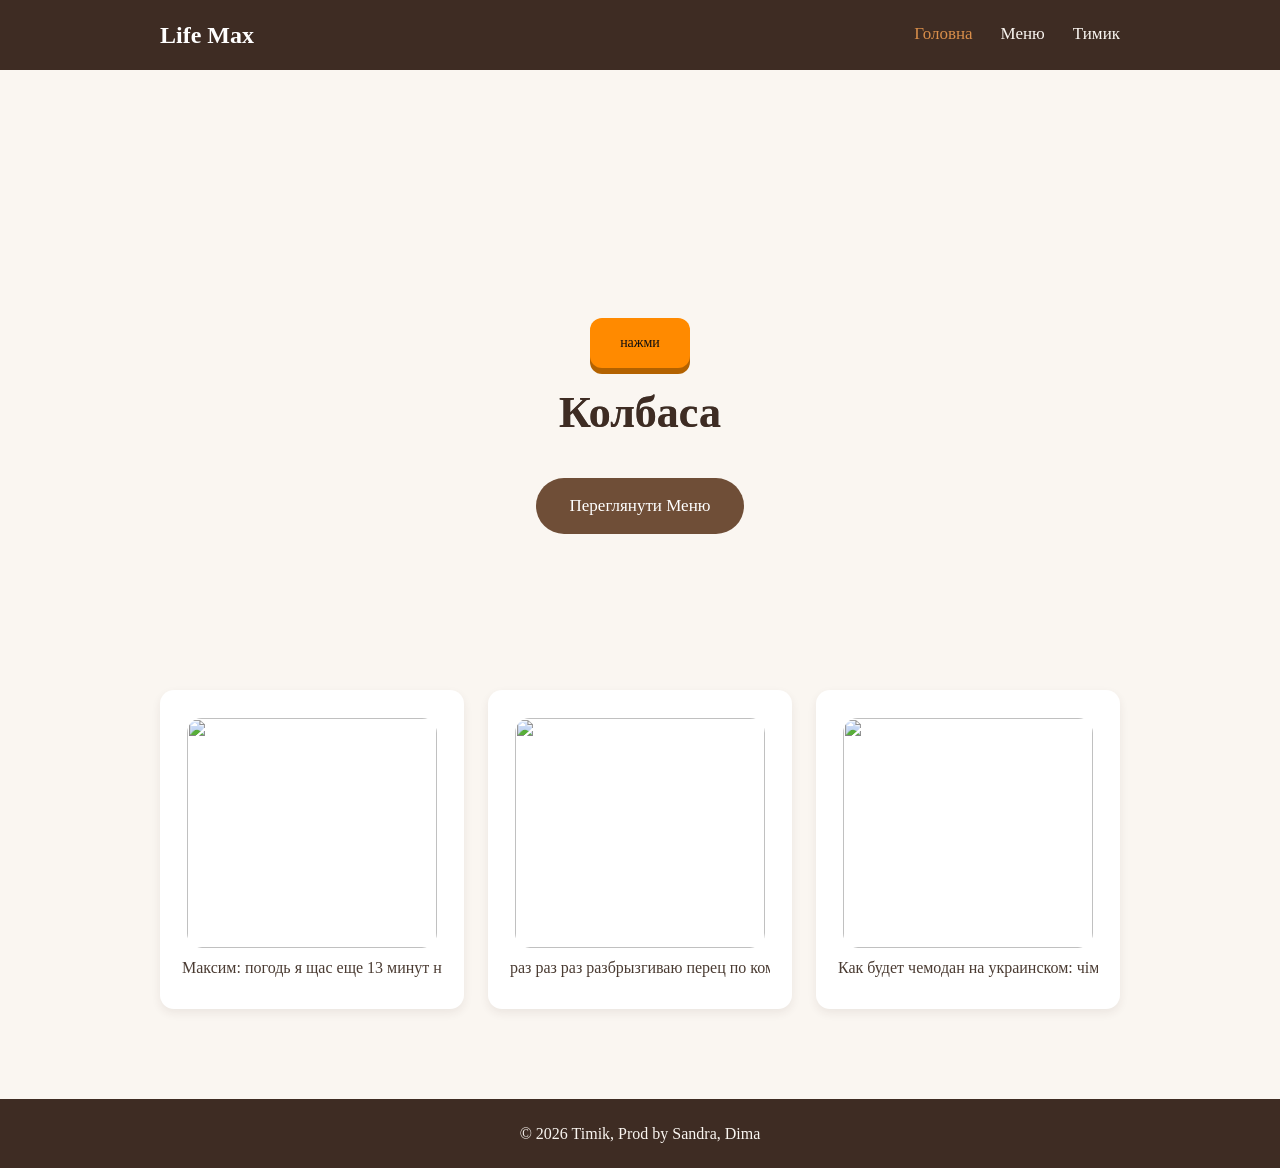
==== index.html @ f0c4d4b3 "Add files via upload" ====
<!doctype html>
<html lang="en">

<head>
  <meta charset="UTF-8" />
  <meta name="viewport" content="width=device-width, initial-scale=1.0" />
  <title>Гнида</title>
  <link rel="stylesheet" href="./styles.css" />
  <link rel="icon" href="data:,">
</head>

<body>
  <header>
    <div class="container">
      <a href="index.html" class="logo">Life Max</a>
      <nav>
        <a href="index.html" class="active">Головна</a>
        <a href="menu.html">Меню</a>
        <a href="contact.html">Тимик</a>
      </nav>
    </div>
  </header>
  <main>
    <section class="hero">
      <video autoplay muted loop src="/img/nakurenuy.MP4"class="cup"></video>
      <audio id="bgm" src="/audio/br.mp3"></audio>
      <button id="btn" class="audio">нажми</button>
      <h1 class="shimmer-text">Колбаса</h1>
      <p></p>
      <a href="menu.html" class="btn">Переглянути Меню</a>
    </section>
    <section>
      <div class="container">
        <h2></h2>
        <div class="features">
          <div class="card">
            <img src="/img/sandra-max-tt.jpg" alt="" class="icon">
            <div class="reveal-zone">
              <div class="reveal-track">
                <p class="text">Максим: погодь я щас еще 13 минут на уроке потом ленивые вареники быстро сделаю
                  и пойдем</p>
                <p class="text">Максим: погодь я щас еще 13 минут на уроке потом ленивые вареники быстро сделаю
                  и пойдем</p>
              </div>
            </div>
          </div>
          <div class="card">
            <img src="/img/Sanya-max.jpg" alt="" class="icon2">
            <div class="reveal-zone">
              <div class="reveal-track">
                <p class="text">раз раз раз разбрызгиваю перец по комнате чтобы почувствовать себя живым</p>
                <p class="text">раз раз раз разбрызгиваю перец по комнате чтобы почувствовать себя живым</p>
              </div>
            </div>
          </div>
          <div class="card">
            <img src="/img/sandra-max.jpg" alt="" class="icon3">
            <div class="reveal-zone">
              <div class="reveal-track">
                <p class="text">Как будет чемодан на украинском: чімідім</p>
                <p class="text">Как будет чемодан на украинском: чімідім</p>
              </div>
            </div>
          </div>
        </div>
      </div>
    </section>
  </main>
  <footer>
    <p>© 2026 Timik, Prod by Sandra, Dima</p>
  </footer>
  <script src="/script.js"></script>
</body>

</html>
---- styles.css ----
:root {
  --brown-light: #d9cfc7;
  --brown-dark: #3e2c23;
  --brown: #6f4e37;
  --cream: #faf6f1;
  --accent: #d98e4a;
  --text: #4a3b32;
  --white: #ffffff;
  --shadow: 0 10px 24px rgba(62, 44, 35, 0.15);
}

* {
  margin: 0;
  padding: 0;
  box-sizing: border-box;
}

body {
  font-family: Georgia, "Times New Roman", serif;
  background: var(--cream);
  color: var(--text);
  line-height: 1.6;
}

.container {
  max-width: 1000px;
  margin: 0 auto;
  padding: 0 20px;
}

header {
  background: var(--brown-dark);
  padding: 16px 0;
  position: sticky;
  top: 0;
  z-index: 100;
}

header .container {
  display: flex;
  justify-content: space-between;
  align-items: center;
}

.logo {
  color: var(--white);
  font-size: 24px;
  font-weight: bold;
  text-decoration: none;
}

nav {
  display: flex;
  gap: 28px;
}

nav a {
  color: var(--cream);
  font-size: 17px;
  position: relative;
  text-decoration: none;
  padding-bottom: 4px;
}

nav a.active {
  color: var(--accent);
}

.hero {
  text-align: center;
  padding: 90px 20px 70px;
}

.cup {
  font-size: 72px;
  display: inline-block;
  width: 300px;
  
}

.hero h1 {
  font-size: 44px;
  color: var(--brown-dark);
  margin: 10px 0;
}

.hero p {
  font-size: 20px;
  margin-bottom: 30px;
}

.btn {
  display: inline-block;
  background-color: var(--brown);
  color: var(--white);
  padding: 14px 34px;
  border-radius: 30px;
  text-decoration: none;
  border: none;
  font-size: 17px;
  cursor: pointer;
  font-family: inherit;
}

section {
  padding: 50px 0;
}

h2 {
  text-align: center;
  font-size: 32px;
  color: var(--brown-dark);
  margin-bottom: 36px;
}

.features {
  display: flex;
  gap: 24px;
  flex-wrap: wrap;
}

.card {
  background-color: var(--white);
  border-radius: 14px;
  padding: 28px 22px;
  text-align: center;
  box-shadow: 0 4px 10px rgba(62, 44, 35, 0.08);
  flex-basis: 260px;
  flex-grow: 1;
  flex-shrink: 1;
}

.card .icon {
  width: 250px;
  height: 230px;
  border-radius: 15px;
}
.card .icon2 {
  width: 250px;
  height: 230px;
  border-radius: 15px;

}
.card .icon3 {
  width: 250px;
  height: 230px;
  border-radius: 15px;
}

.card h3 {
  color: var(--brown);
  margin: 12px 0 8px;
}

.menu-grid {
  display: grid;
  grid-template-columns: repeat(3, 1fr);
  gap: 24px;
}

.price {
  display: block;
  margin-top: 10px;
  font-size: 20px;
  font-weight: bold;
  color: var(--accent);
}

.contact-info {
  text-align: center;
  margin-bottom: 40px;
}

.contact-info p {
  font-size: 18px;
  padding: 6px 0;
}
form {
  max-width: 450px;
  margin: 0 auto;
  display: flex;
  flex-direction: column;
  gap: 16px;
}

input,
textarea {
  padding: 12px 16px;
  border: 2px solid var(--brown-light);
  border-radius: 10px;
  font-size: 16px;
  font-family: inherit;
  background-color: var(--white);
  outline: none;
}

textarea {
  min-height: 120px;
  resize: vertical;
}

footer {
  background-color: var(--brown-dark);
  color: var(--cream);
  text-align: center;
  padding: 22px 0;
  margin-top: 40px;
}

.audio{
  width: 100px;
  border: none;
  border-color: #3e2c23;
  display: flex;
  height: 50px;
  font-size: 70px;
  background: none;
display: block;
margin: 0 auto;
ma

}

@media (max-width:700px) {
  .menu-grid {
    grid-template-columns: 1fr;
  }
  .hero h1 {
    font-size: 32px;
  }
}

nav a::after {
  content: "";
  position: absolute;
  left: 0;
  bottom: 0;
  width: 100%;
  height: 2px;
  background-color: var(--accent);
  transform: scaleX(0);
  transform-origin: left;
  transition: transform 0.3s ease;
}

nav a:hover::after {
  transform: scaleX(1);
}

.card {
  transition: transform 0.3s ease, box-shadow 0.3s ease;

}
.card:hover {
  transform: translateY(-8px);
  box-shadow: var(--shadow);

}
.btn {
  transition: background 0.3s ease, transform 0.3s ease;

}

.btn:hover {
  background: var(--accent);
  transform: scale(1.05);
}
input, textarea {
  transition: border-color 0.3s ease;
}

input:focus, textarea:focus {
  border-color: var(--accent);
}

@media (prefers-reduced-motion: no-preference) {
  @keyframes fadeInUp {
    from {
      opacity: 0;
      transform: translateY(30px);
    }
    to {
      opacity: 1;
      transform: translateY(0);
    }
  }
  @keyframes float {
    0%, 100% {
      transform: translateY(0);
    }
    50% {
      transform: translateY(-12px);
    }
  }
  .hero {
    animation: fadeInUp 0.8s ease;
  }
  .hero .cup {
    animation: float 3s ease-in-out infinite;
  }
  .features .card {
    animation: fadeInUp 0.6s ease-out backwards;
  }
  .features .card:nth-child(1) {
    animation-delay: 0.2s;
  }
    .features .card:nth-child(2) {
    animation-delay: 0.4s;
  }
    .features .card:nth-child(3) {
    animation-delay: 0.6s;
  }

.audio {
  border-radius: 12px;
  background: #FF8A00;
  color: #0E0E10;
  box-shadow: 0 6px 0 #B36200;
  transition: transform 0.06s ease, box-shadow 0.06s ease;
  font-size: 14px;
  font-family: Cambria, Cochin, Georgia, Times, 'Times New Roman', serif;
}
.audio:active {
  transform: translateY(5px);
  box-shadow: 0 1px 0 #B36200;
}

.card {
  overflow: hidden;
}

.reveal-zone {
  overflow: hidden;
}

.reveal-track {
  display: flex;
  gap: 12px;
  width: max-content;
  animation: reveal-scroll 15s linear infinite;
}

.reveal-zone:hover .reveal-track {
  animation-play-state: paused;
}

@keyframes reveal-scroll {
  from { transform: translateX(0); }
  to   { transform: translateX(-50%); }
}

.shimmer-text {
  background: linear-gradient(100deg,
    #6E6C68 30%, #FF8A00 50%, #6E6C68 70%);
  background-size: 200% auto;
  -webkit-background-clip: text;
  background-clip: text;
  color: transparent;
  animation: shimmer 3s linear infinite;
}
@keyframes shimmer {
  to { background-position: -200% center; }
}
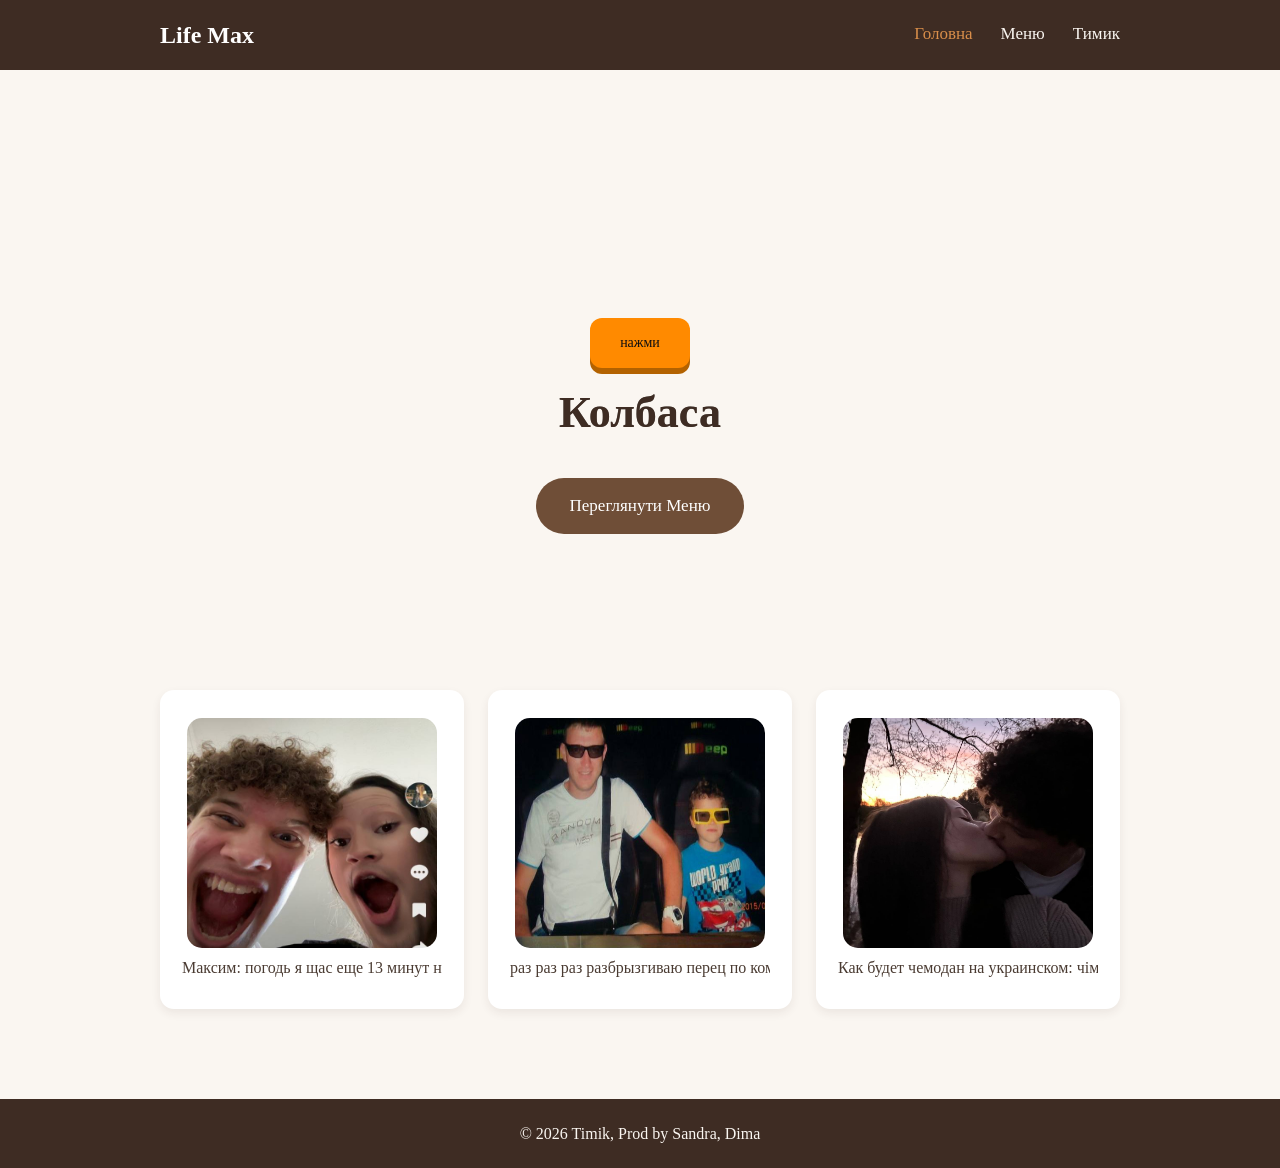
==== commit 8bb97d14: "Update index.html" ====
--- a/index.html
+++ b/index.html
@@ -22,7 +22,7 @@
   </header>
   <main>
     <section class="hero">
-      <video autoplay muted loop src="/img/nakurenuy.MP4"class="cup"></video>
+      <video autoplay muted loop src="nakurenuy.MP4"class="cup"></video>
       <audio id="bgm" src="/audio/br.mp3"></audio>
       <button id="btn" class="audio">нажми</button>
       <h1 class="shimmer-text">Колбаса</h1>
@@ -34,7 +34,7 @@
         <h2></h2>
         <div class="features">
           <div class="card">
-            <img src="/img/sandra-max-tt.jpg" alt="" class="icon">
+            <img src="sandra-max-tt.jpg" alt="" class="icon">
             <div class="reveal-zone">
               <div class="reveal-track">
                 <p class="text">Максим: погодь я щас еще 13 минут на уроке потом ленивые вареники быстро сделаю
@@ -45,7 +45,7 @@
             </div>
           </div>
           <div class="card">
-            <img src="/img/Sanya-max.jpg" alt="" class="icon2">
+            <img src="Sanya-max.jpg" alt="" class="icon2">
             <div class="reveal-zone">
               <div class="reveal-track">
                 <p class="text">раз раз раз разбрызгиваю перец по комнате чтобы почувствовать себя живым</p>
@@ -54,7 +54,7 @@
             </div>
           </div>
           <div class="card">
-            <img src="/img/sandra-max.jpg" alt="" class="icon3">
+            <img src="sandra-max.jpg" alt="" class="icon3">
             <div class="reveal-zone">
               <div class="reveal-track">
                 <p class="text">Как будет чемодан на украинском: чімідім</p>
@@ -72,4 +72,4 @@
   <script src="/script.js"></script>
 </body>
 
-</html>+</html>
